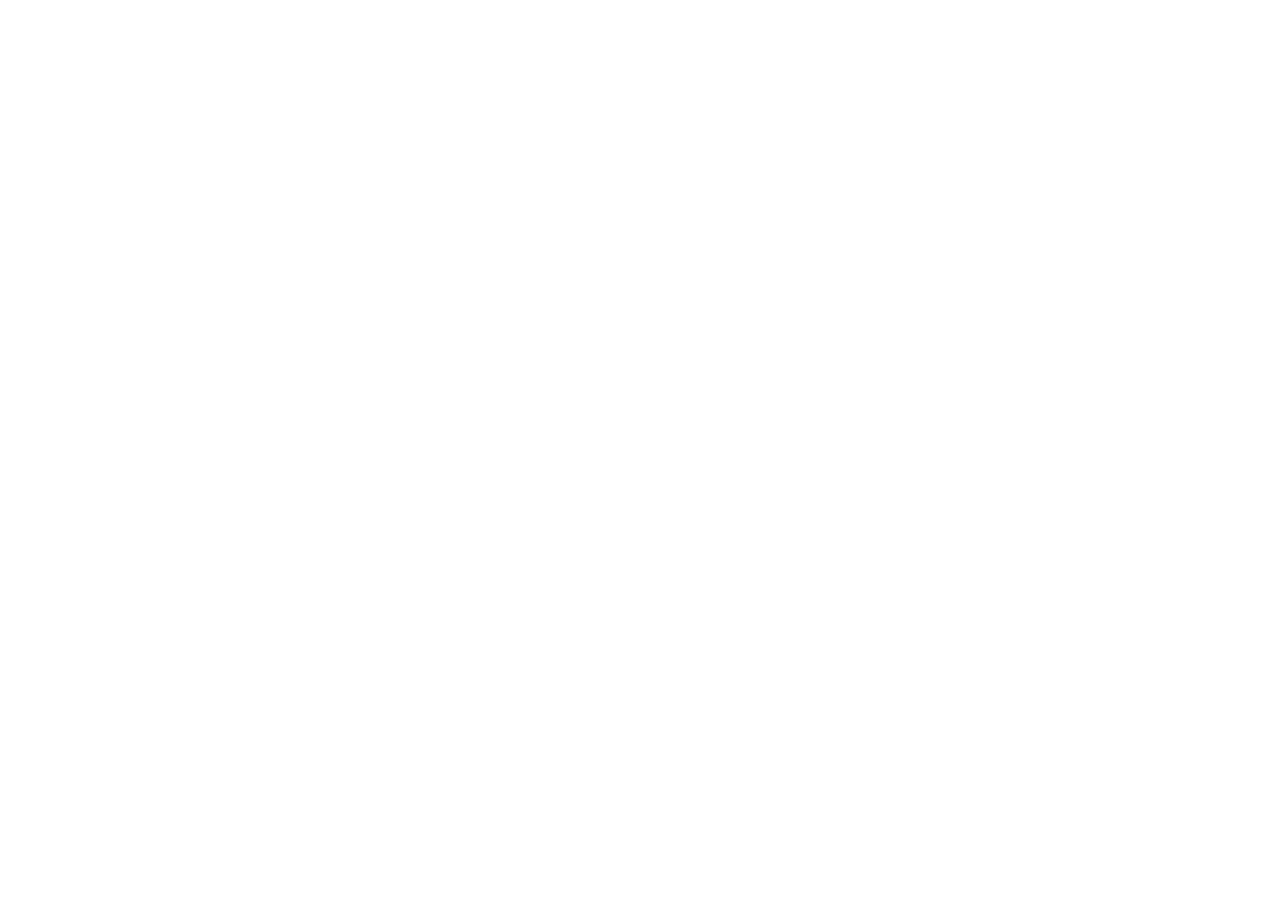
==== index.html @ 251068c8 "second" ====
<!DOCTYPE html>
<html lang="en">
<head>
    <meta charset="UTF-8">
    <meta http-equiv="X-UA-Compatible" content="IE=edge">
    <meta name="viewport" content="width=device-width, initial-scale=1.0">
    <title>Rafeya's Portfolio</title>
    <link rel="stylesheet" href="style.css">
</head>
<body>
    
</body>
</html>
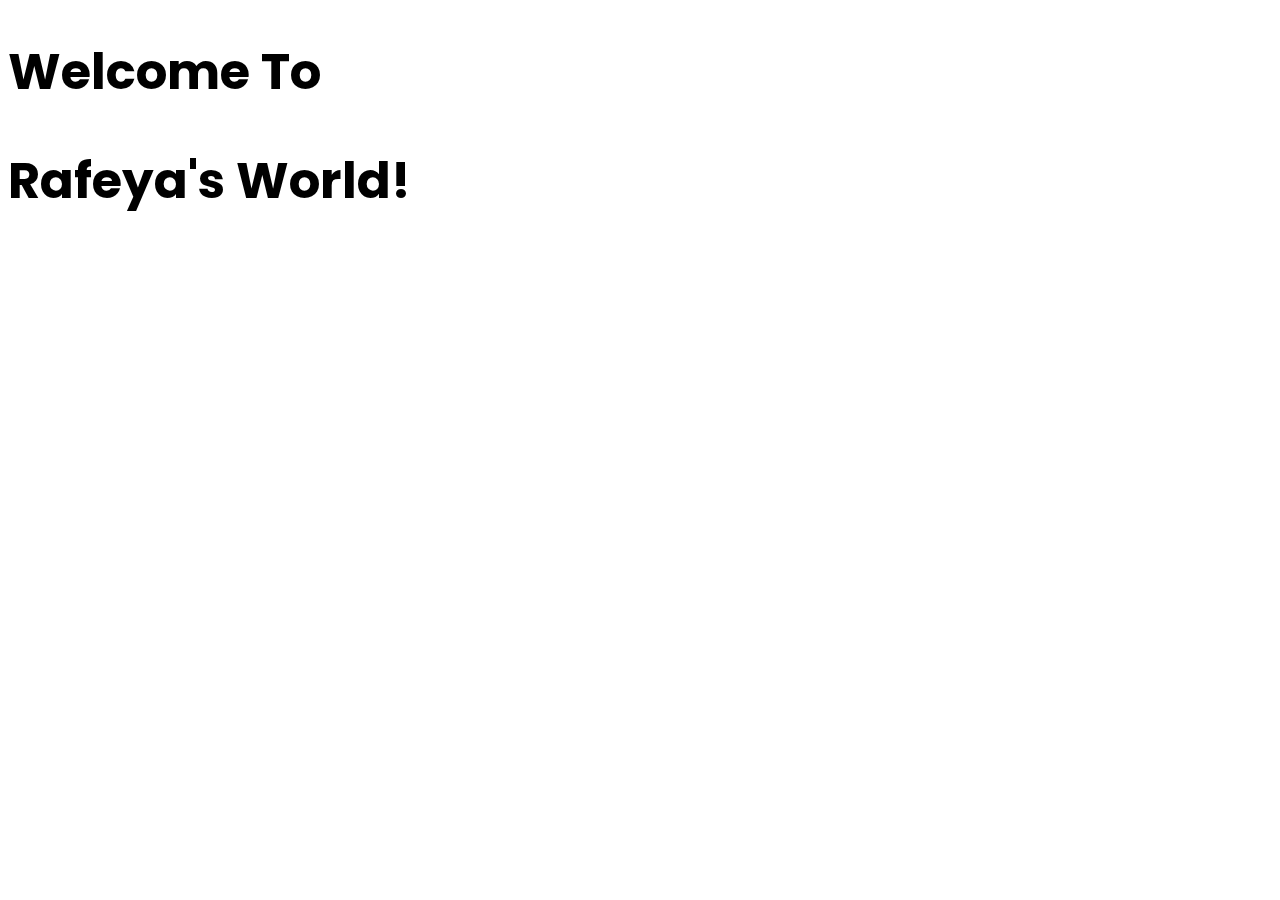
==== commit d883e4cd: "image added" ====
--- a/index.html
+++ b/index.html
@@ -5,9 +5,13 @@
     <meta http-equiv="X-UA-Compatible" content="IE=edge">
     <meta name="viewport" content="width=device-width, initial-scale=1.0">
     <title>Rafeya's Portfolio</title>
+    <link rel="preconnect" href="https://fonts.googleapis.com">
+    <link rel="preconnect" href="https://fonts.gstatic.com" crossorigin>
+    <link href="https://fonts.googleapis.com/css2?family=Poppins&display=swap" rel="stylesheet">
     <link rel="stylesheet" href="style.css">
 </head>
 <body>
-    
+    <h1>Welcome To</h1>
+    <h1>Rafeya's World!</h1>
 </body>
 </html>--- a/style.css
+++ b/style.css
@@ -0,0 +1,6 @@
+body{
+    font-family: 'Poppins', sans-serif;
+}
+h1{
+    font-size: 50px;
+}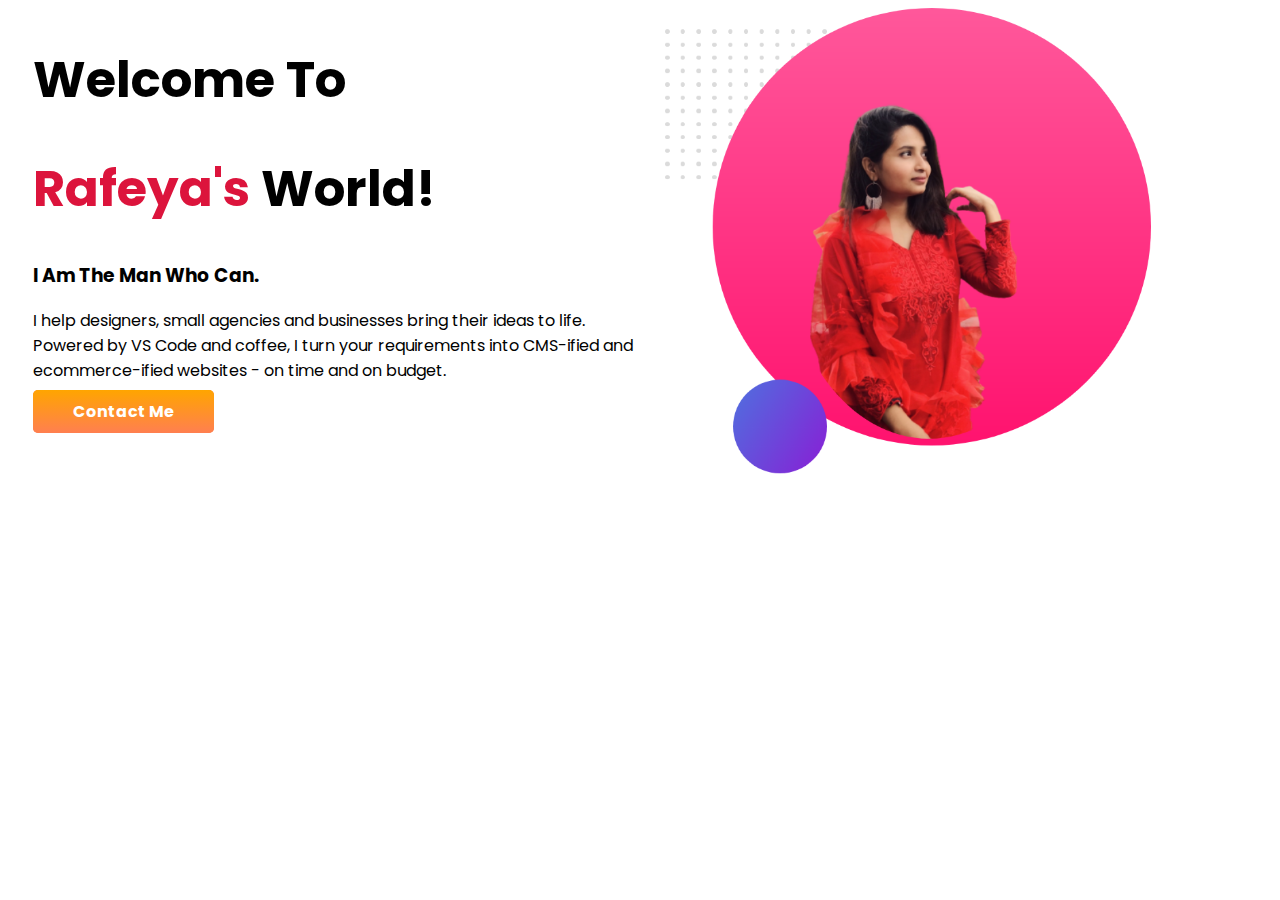
==== commit 92641b65: "new styles" ====
--- a/index.html
+++ b/index.html
@@ -11,7 +11,17 @@
     <link rel="stylesheet" href="style.css">
 </head>
 <body>
-    <h1>Welcome To</h1>
-    <h1>Rafeya's World!</h1>
+    <section>
+    <div class="halfWidth">
+        <h1>Welcome To</h1>
+        <h1><span id="name">Rafeya's</span> World!</h1>
+        <h3>I Am The Man Who Can.</h3>
+        <p>I help designers, small agencies and businesses bring their ideas to life. Powered by VS Code and coffee, I turn your requirements into CMS-ified and ecommerce-ified websites - on time and on budget.</p>
+        <a class="linkButton" target="_blank" href="linkedin.com/in/rafeya-khandaker-shawon-334394226">Contact Me</a>
+    </div>
+    <div class="halfWidth">
+       <img src="images\my-bg2.png" alt="">
+    </div>
+    </section>
 </body>
 </html>--- a/style.css
+++ b/style.css
@@ -3,4 +3,26 @@
 }
 h1{
     font-size: 50px;
+}
+#name{
+    color:crimson;
+}
+section{
+    display:flex;
+}
+.halfWidth{
+    width: 50%;
+    padding-left: 2%;
+}
+.halfWidth img{
+    width: 80%;
+}
+.linkButton{
+    text-decoration:black;
+    background-color: coral;
+    color: white;
+    font-weight: 700;
+    background-image: linear-gradient(orange, coral);
+    padding: 10px 40px;
+    border-radius: 5px;
 }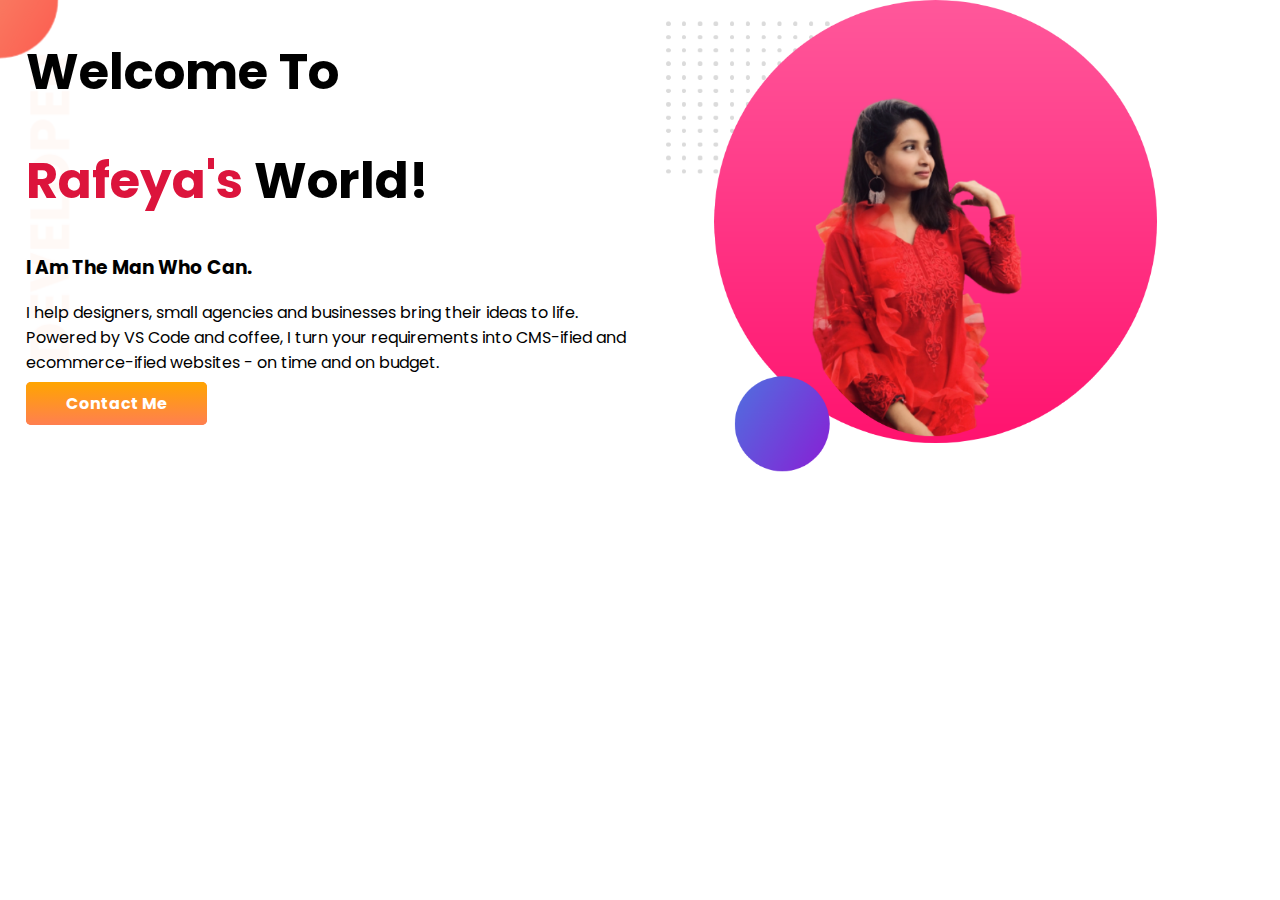
==== commit 7b423b35: "first part done" ====
--- a/index.html
+++ b/index.html
@@ -11,7 +11,7 @@
     <link rel="stylesheet" href="style.css">
 </head>
 <body>
-    <section>
+    <section id="banner">
     <div class="halfWidth">
         <h1>Welcome To</h1>
         <h1><span id="name">Rafeya's</span> World!</h1>
--- a/style.css
+++ b/style.css
@@ -1,5 +1,6 @@
 body{
     font-family: 'Poppins', sans-serif;
+    margin: 0;
 }
 h1{
     font-size: 50px;
@@ -25,4 +26,8 @@
     background-image: linear-gradient(orange, coral);
     padding: 10px 40px;
     border-radius: 5px;
+}
+#banner{
+    background-image: url(images/top-banner.png);
+    background-repeat: no-repeat;
 }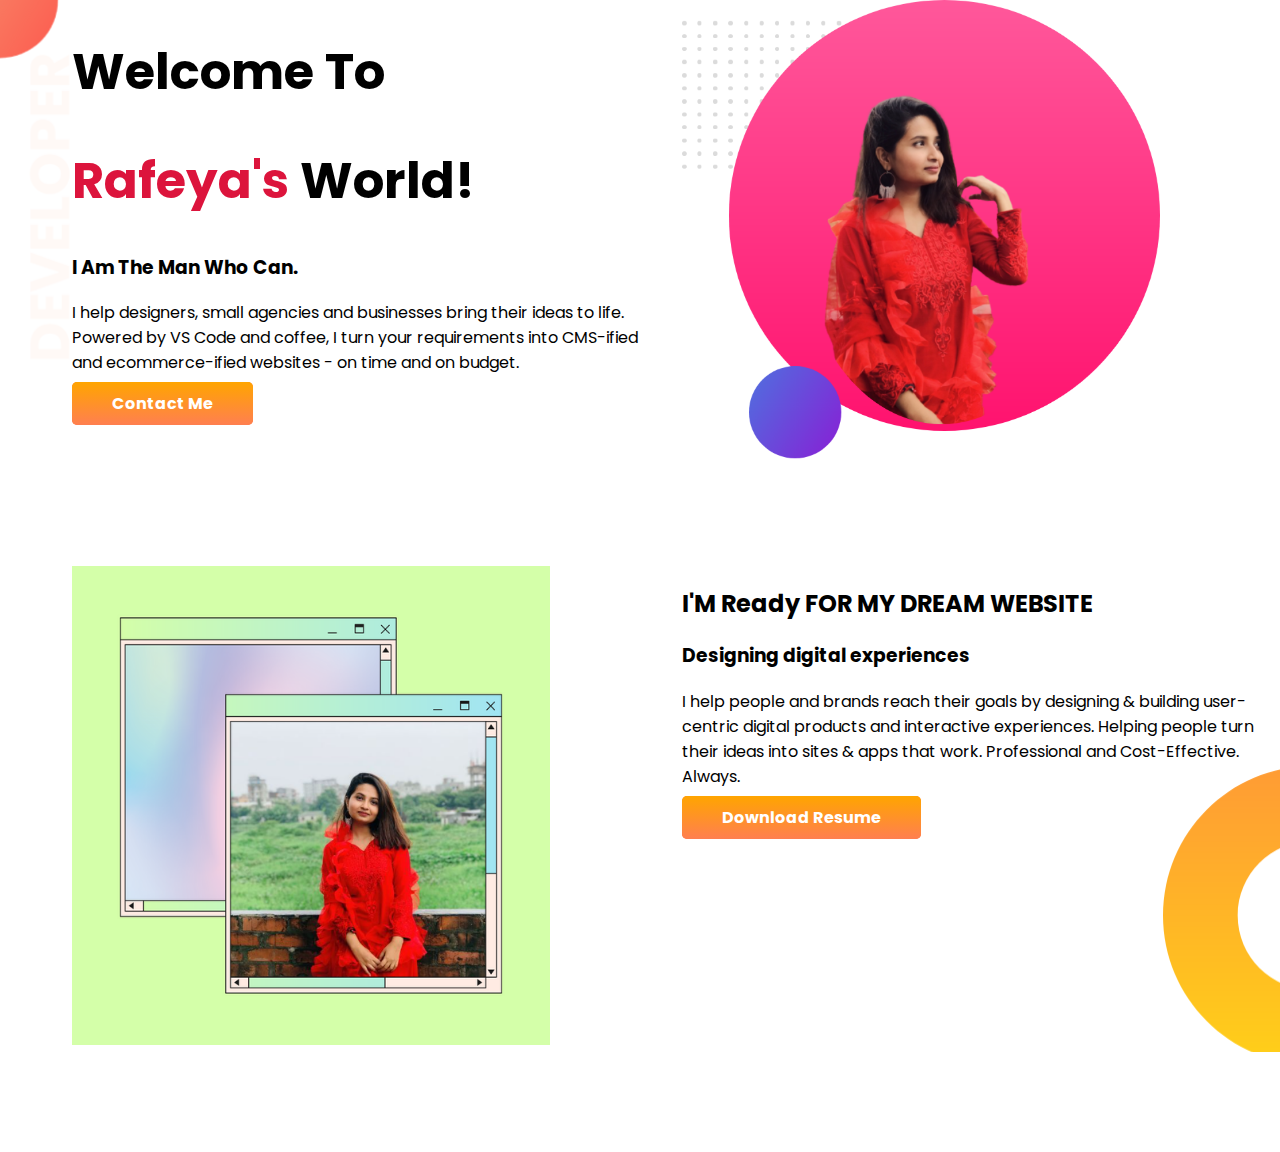
==== commit 7e96f44b: "dream done" ====
--- a/index.html
+++ b/index.html
@@ -17,11 +17,27 @@
         <h1><span id="name">Rafeya's</span> World!</h1>
         <h3>I Am The Man Who Can.</h3>
         <p>I help designers, small agencies and businesses bring their ideas to life. Powered by VS Code and coffee, I turn your requirements into CMS-ified and ecommerce-ified websites - on time and on budget.</p>
-        <a class="linkButton" target="_blank" href="linkedin.com/in/rafeya-khandaker-shawon-334394226">Contact Me</a>
+        <a class="linkButton" target="_blank" href="https://www.linkedin.com/in/rafeya-khandaker-shawon-334394226/">Contact Me</a>
     </div>
     <div class="halfWidth">
        <img src="images\my-bg2.png" alt="">
     </div>
     </section>
+    <section id="dream">
+        <div class="halfWidth">
+            <img src="images/computerize-designify.png" alt="">
+        </div>
+        <div class="halfWidth">
+            <h2>I'M Ready FOR MY DREAM WEBSITE </h2>
+            <h3>Designing digital experiences</h3>
+            <p id="justify">I help people and brands reach their goals by designing & building 
+                user-centric digital products and interactive experiences.
+                Helping people turn their ideas into sites & apps that work. 
+                Professional and Cost-Effective. Always.</p>
+            <a class="linkButton" target="_blank" href="">Download Resume</a>
+
+
+        </div>
+    </section>
 </body>
 </html>--- a/style.css
+++ b/style.css
@@ -10,10 +10,12 @@
 }
 section{
     display:flex;
+    padding-left: 60px;
+    margin-bottom: 100px;
 }
 .halfWidth{
     width: 50%;
-    padding-left: 2%;
+    padding-left: 1%;
 }
 .halfWidth img{
     width: 80%;
@@ -30,4 +32,15 @@
 #banner{
     background-image: url(images/top-banner.png);
     background-repeat: no-repeat;
+}
+#dream{
+    background-image: url(images/dream-bg.png);
+    background-repeat: no-repeat;
+    background-position: right;
+    background-position-y: 200px;
+}
+#justify{
+    text-align: left;
+    margin-right: 20px;
+    
 }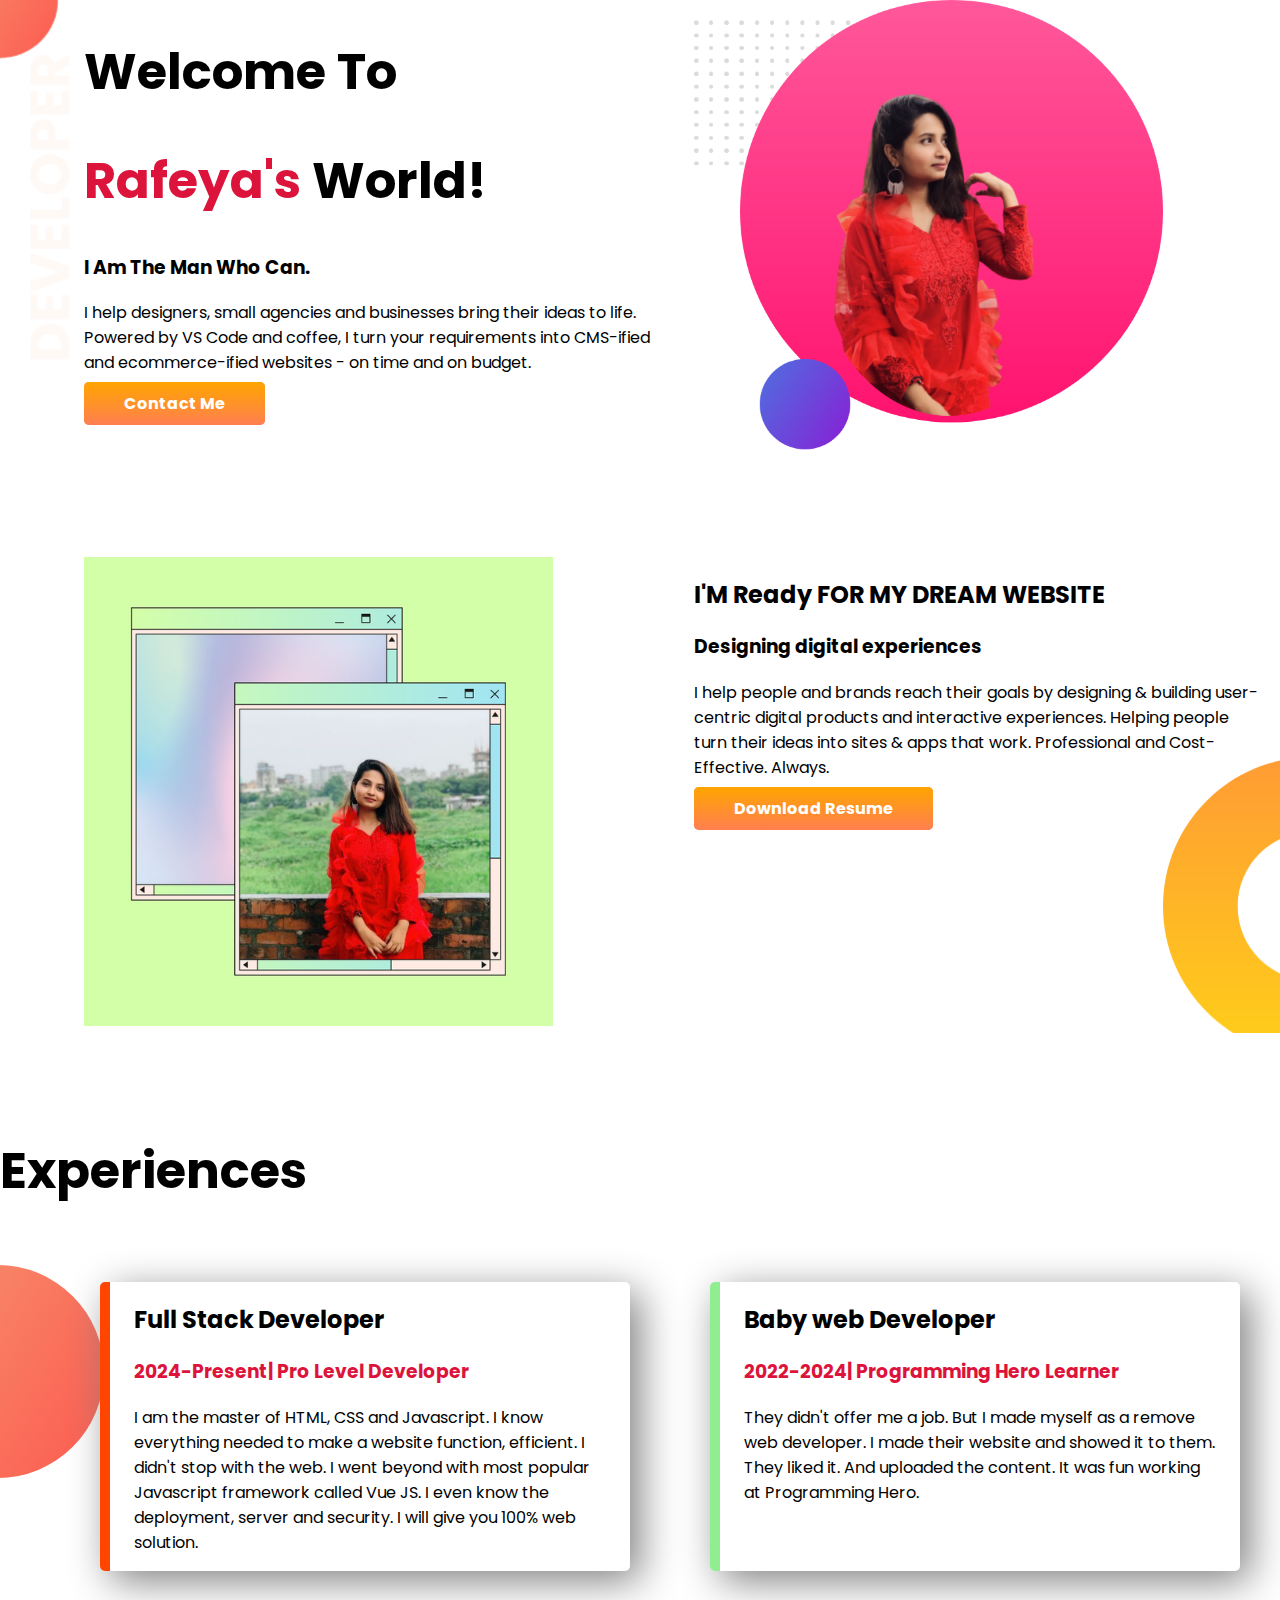
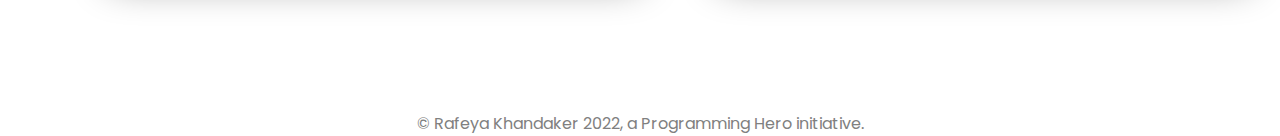
==== commit 6685f080: "done" ====
--- a/index.html
+++ b/index.html
@@ -11,10 +11,10 @@
     <link rel="stylesheet" href="style.css">
 </head>
 <body>
-    <section id="banner">
+    <section id="banner" class="flexible">
     <div class="halfWidth">
         <h1>Welcome To</h1>
-        <h1><span id="name">Rafeya's</span> World!</h1>
+        <h1><span class="name">Rafeya's</span> World!</h1>
         <h3>I Am The Man Who Can.</h3>
         <p>I help designers, small agencies and businesses bring their ideas to life. Powered by VS Code and coffee, I turn your requirements into CMS-ified and ecommerce-ified websites - on time and on budget.</p>
         <a class="linkButton" target="_blank" href="https://www.linkedin.com/in/rafeya-khandaker-shawon-334394226/">Contact Me</a>
@@ -23,14 +23,14 @@
        <img src="images\my-bg2.png" alt="">
     </div>
     </section>
-    <section id="dream">
+    <section id="dream" class="flexible">
         <div class="halfWidth">
             <img src="images/computerize-designify.png" alt="">
         </div>
         <div class="halfWidth">
             <h2>I'M Ready FOR MY DREAM WEBSITE </h2>
             <h3>Designing digital experiences</h3>
-            <p id="justify">I help people and brands reach their goals by designing & building 
+            <p class="justify">I help people and brands reach their goals by designing & building 
                 user-centric digital products and interactive experiences.
                 Helping people turn their ideas into sites & apps that work. 
                 Professional and Cost-Effective. Always.</p>
@@ -39,5 +39,25 @@
 
         </div>
     </section>
+   
+    <section id="experience">
+        <h1>Experiences</h1>
+        <div class="flexible">
+        <div class="halfWidth shadowBox" id="orange">
+            <h2>Full Stack Developer</h2>
+            <h3><span class="name">2024-Present| Pro Level Developer</span></h3>
+            <p class="justify">I am the master of HTML, CSS and Javascript. I know everything needed to make a website function, efficient. I didn't stop with the web. I went beyond with most popular Javascript framework called Vue JS. I even know the deployment, server and security. I will give you 100% web solution.</p>
+
+        </div>
+        <div class="halfWidth shadowBox" id="blue">
+            <h2>Baby web Developer</h2>
+            <h3><span class="name">2022-2024| Programming Hero Learner</span></h3>
+            <p class="justify">They didn't offer me a job. But I made myself as a remove web developer. I made their website and showed it to them. They liked it. And uploaded the content. It was fun working at Programming Hero.</p>
+
+        </div>
+        </div>
+
+    </section>
 </body>
+<footer>© Rafeya Khandaker 2022, a Programming Hero initiative.</footer>
 </html>--- a/style.css
+++ b/style.css
@@ -5,17 +5,17 @@
 h1{
     font-size: 50px;
 }
-#name{
+.name{
     color:crimson;
 }
-section{
+.flexible{
     display:flex;
     padding-left: 60px;
     margin-bottom: 100px;
 }
 .halfWidth{
     width: 50%;
-    padding-left: 1%;
+    padding-left: 2%;
 }
 .halfWidth img{
     width: 80%;
@@ -38,9 +38,32 @@
     background-repeat: no-repeat;
     background-position: right;
     background-position-y: 200px;
+
 }
-#justify{
+.justify{
     text-align: left;
     margin-right: 20px;
     
+}
+.shadowBox{
+    box-shadow: 10px 10px 40px gray;
+    margin: 40px;
+    border-radius: 5px;
+}
+#experience{
+    background-image: url(images/exp-bg.png);
+    background-repeat: no-repeat;
+    background-position: left;
+}
+#orange{
+    border-left: 10px solid orangered;
+
+}
+#blue{
+    border-left: 10px solid lightgreen;
+
+}
+footer{
+    text-align: center;
+    color: gray;
 }